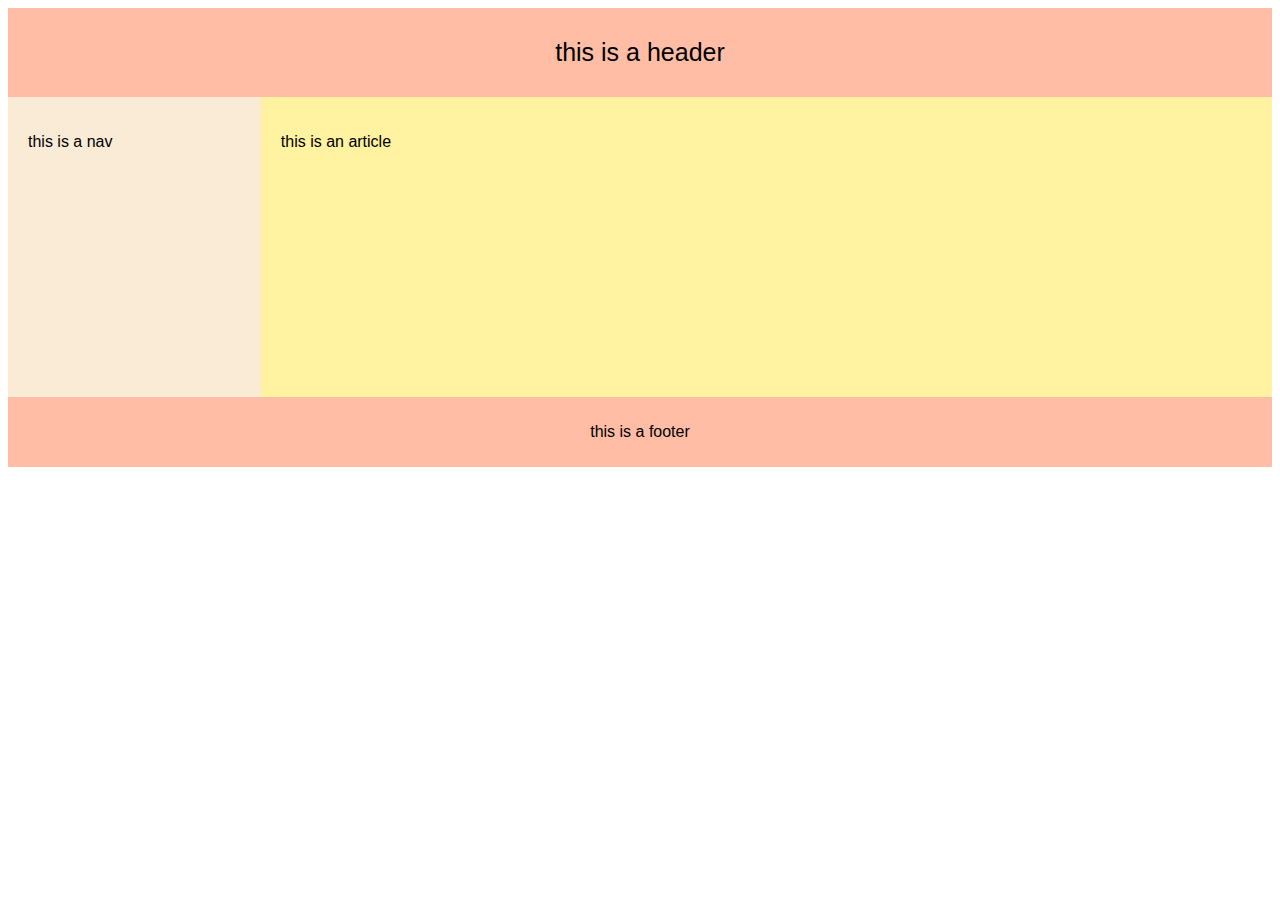
==== index.html @ 1bc440b1 "changed name to index" ====
<!DOCTYPE html>
<html lang="en">
    <head>
        <meta name="author" content="Sebastian Koski">
        <meta name="viewport" content="width=device-width, initial-scale=1">
        <meta charset="utf-8">
        <title>CrossPlatformSite</title>
        <style>
            * {
                box-sizing: border-box;
            }

            body {
                font-family: Verdana, Tahoma, sans-serif;
            }

            header {
                padding: 30px;
                color: black;
                background-color: rgb(255, 189, 165);
                font-size: 25px;
                text-align: center;
            }

            nav {
                padding: 20px;
                color: black;
                background: antiquewhite;
                float: left;
                width: 20%;
                height: 300px;
            }

            article {
                float: left;
                padding: 20px;
                width: 80%;
                background-color: rgb(255, 242, 160);
                height: 300px;
            }

            section::after {
                content: "";
                display: table;
                clear: both;
            }

            footer {
                background-color: rgb(255, 189, 165);
                padding: 10px;
                text-align: center;
                color: black;
            }

            @media (max-width: 600px){
                nav, article {
                    width: 100%;
                    height: auto;
                }
            }


        </style>
    </head>
    <body>
        <header>this is a header</header>
        <section>
            <nav><p>this is a nav</p></nav>
            <article><p>this is an article</p></article>
        </section>
        <footer><p>this is a footer</p></footer>
    </body>
</html>
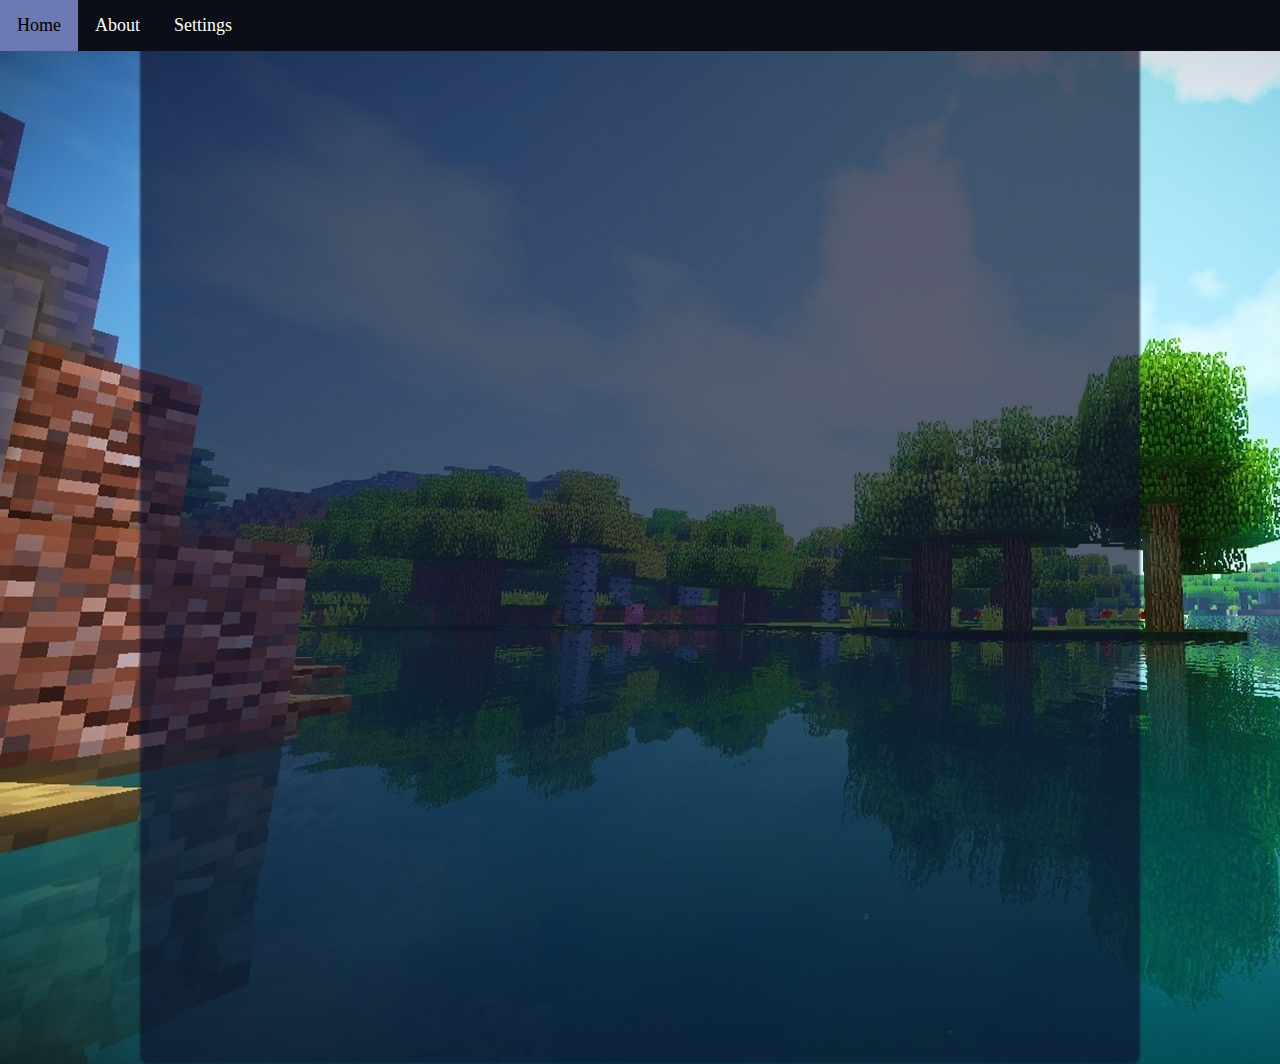
==== commit 22a1b196: "altered everything pretty much" ====
--- a/index.html
+++ b/index.html
@@ -1,73 +1,22 @@
 <!DOCTYPE html>
 <html lang="en">
     <head>
+        <link rel="stylesheet" href="stylecontroller.css"></link>
         <meta name="author" content="Sebastian Koski">
         <meta name="viewport" content="width=device-width, initial-scale=1">
         <meta charset="utf-8">
         <title>CrossPlatformSite</title>
-        <style>
-            * {
-                box-sizing: border-box;
-            }
-
-            body {
-                font-family: Verdana, Tahoma, sans-serif;
-            }
-
-            header {
-                padding: 30px;
-                color: black;
-                background-color: rgb(255, 189, 165);
-                font-size: 25px;
-                text-align: center;
-            }
-
-            nav {
-                padding: 20px;
-                color: black;
-                background: antiquewhite;
-                float: left;
-                width: 20%;
-                height: 300px;
-            }
-
-            article {
-                float: left;
-                padding: 20px;
-                width: 80%;
-                background-color: rgb(255, 242, 160);
-                height: 300px;
-            }
-
-            section::after {
-                content: "";
-                display: table;
-                clear: both;
-            }
-
-            footer {
-                background-color: rgb(255, 189, 165);
-                padding: 10px;
-                text-align: center;
-                color: black;
-            }
-
-            @media (max-width: 600px){
-                nav, article {
-                    width: 100%;
-                    height: auto;
-                }
-            }
-
-
-        </style>
     </head>
-    <body>
-        <header>this is a header</header>
-        <section>
-            <nav><p>this is a nav</p></nav>
-            <article><p>this is an article</p></article>
-        </section>
-        <footer><p>this is a footer</p></footer>
+    <body background="Pictures/MinecraftBK.jpg">
+        <div class="navbar">
+            <a href="#home">Home</a>
+            <a href="#about">About</a>
+            <a href="#settings">Settings</a>
+        </div>
+        <div class="main">
+            <div class="blurredscreen">
+                <h1></h1>
+            </div>
+        </div>
     </body>
 </html>--- a/stylecontroller.css
+++ b/stylecontroller.css
@@ -0,0 +1,73 @@
+* {
+    box-sizing: border-box;
+}
+
+li {
+    padding-bottom: 6px;
+    padding-top: 6px;
+}
+
+.navbar {
+    overflow: hidden;
+    background-color: rgb(11, 13, 23);
+    position: fixed;
+    top: 0;
+    right: 0;
+    left: 0;
+    width: 100%;
+    z-index: 1;
+}
+
+.navbar a {
+    float: left;
+    display: block;
+    color: white;
+    text-align: center;
+    padding: 15px 17px;
+    text-decoration: none;
+    font-size: 18px;
+    font-family:Georgia, 'Times New Roman', Times, serif;
+}
+
+.navbar a:hover {
+    background:rgb(108, 121, 179);
+    color: black;
+    
+}
+
+.main {
+    margin-top: 30px;
+    height: 1000px
+}
+
+body {
+    font-family: Verdana, Tahoma, sans-serif;
+}
+
+.blurredscreen {
+    padding: 500px;
+    background: rgba(15, 17, 45, 0.683);
+    filter: blur(1px);
+    margin-left: auto;
+    margin-right: auto;
+    border-radius: 8px;
+    width: 70%;
+    text-align: center;
+    display: block;
+    z-index: min;
+}
+
+.blurredscreen h1 {
+    text-align: left;
+    color: white;
+    filter: none;
+    border-radius: 0px;
+    font-size: 50px;
+}
+
+@media (max-width: 600px){
+    .navbar {
+        width: 80%;
+        height: auto;
+    }
+}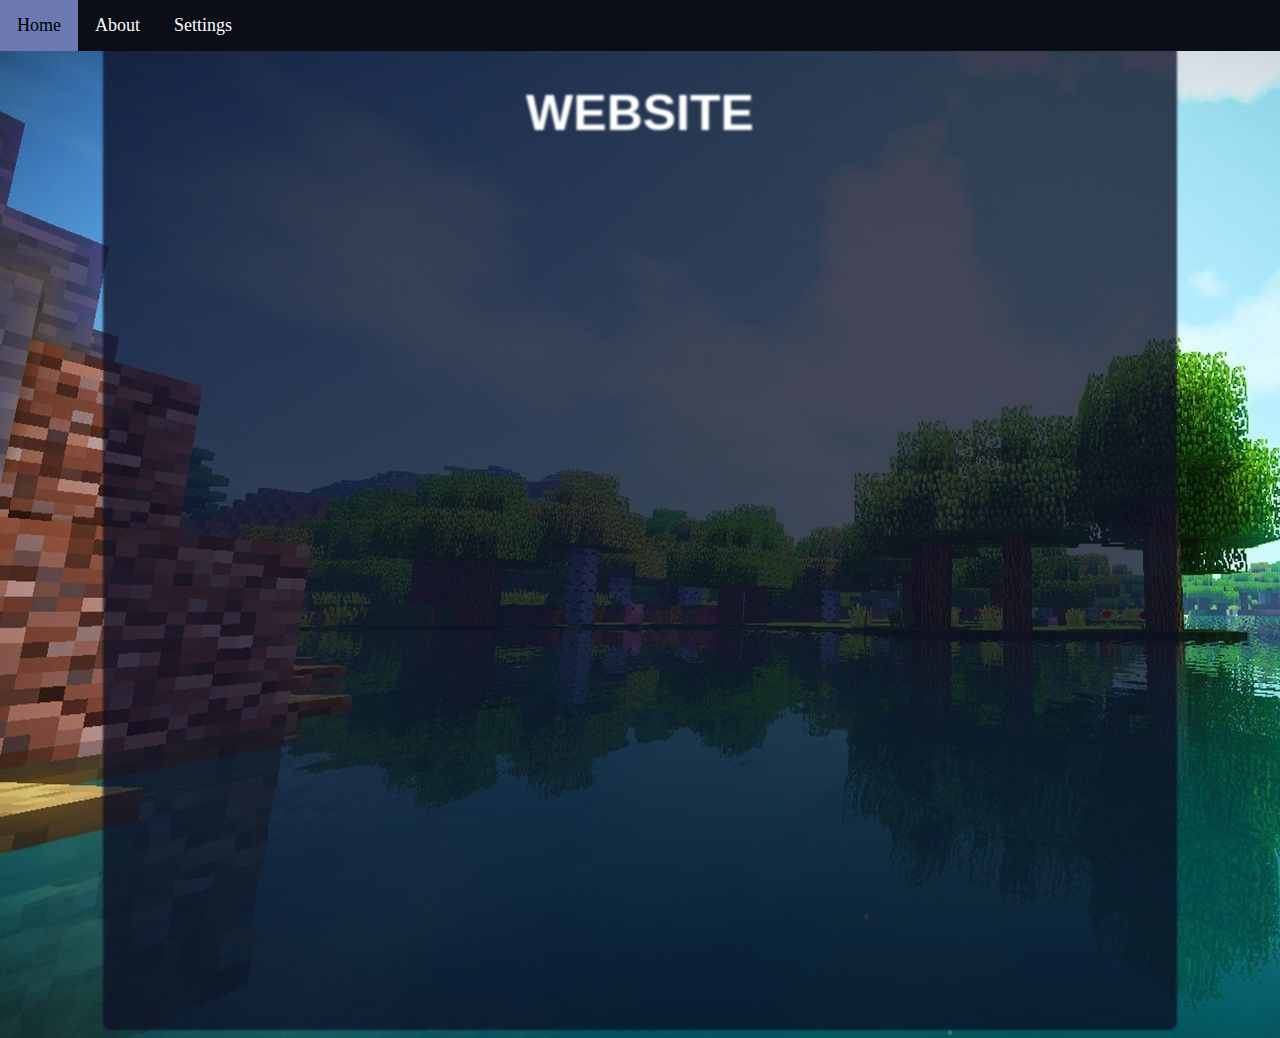
==== commit b895fae4: "changes +variables +other stuff" ====
--- a/index.html
+++ b/index.html
@@ -9,13 +9,13 @@
     </head>
     <body background="Pictures/MinecraftBK.jpg">
         <div class="navbar">
-            <a href="#home">Home</a>
+            <a href="index.html">Home</a>
             <a href="#about">About</a>
             <a href="#settings">Settings</a>
         </div>
         <div class="main">
             <div class="blurredscreen">
-                <h1></h1>
+                <h1 class="h1">WEBSITE</h1>
             </div>
         </div>
     </body>
--- a/stylecontroller.css
+++ b/stylecontroller.css
@@ -1,3 +1,13 @@
+:root {
+    --globalheight: 1000px;
+    --globalanimationspeed: FadeIn 0.5s;
+}
+
+@keyframes FadeIn {
+    0% {opacity: 0;}
+    100% {opacity: 1;}
+}
+
 * {
     box-sizing: border-box;
 }
@@ -26,18 +36,18 @@
     padding: 15px 17px;
     text-decoration: none;
     font-size: 18px;
-    font-family:Georgia, 'Times New Roman', Times, serif;
+    font-family:Georgia, 'Times New Roman', Times, serif; 
 }
 
 .navbar a:hover {
+    animation: var(--globalanimationspeed);
     background:rgb(108, 121, 179);
     color: black;
-    
 }
 
 .main {
     margin-top: 30px;
-    height: 1000px
+    height: var(--globalheight);
 }
 
 body {
@@ -45,29 +55,31 @@
 }
 
 .blurredscreen {
-    padding: 500px;
-    background: rgba(15, 17, 45, 0.683);
+    padding: 20px;
+    height: var(--globalheight);
+    background: rgba(13, 14, 36, 0.767);
     filter: blur(1px);
     margin-left: auto;
     margin-right: auto;
     border-radius: 8px;
-    width: 70%;
+    width: 85%;
     text-align: center;
     display: block;
     z-index: min;
 }
 
-.blurredscreen h1 {
-    text-align: left;
+h1 {
+    text-align: center;
     color: white;
     filter: none;
     border-radius: 0px;
     font-size: 50px;
+    z-index:1;
 }
 
-@media (max-width: 600px){
+@media screen and (max-width: 600px){
     .navbar {
-        width: 80%;
+        width: 100%;
         height: auto;
     }
 }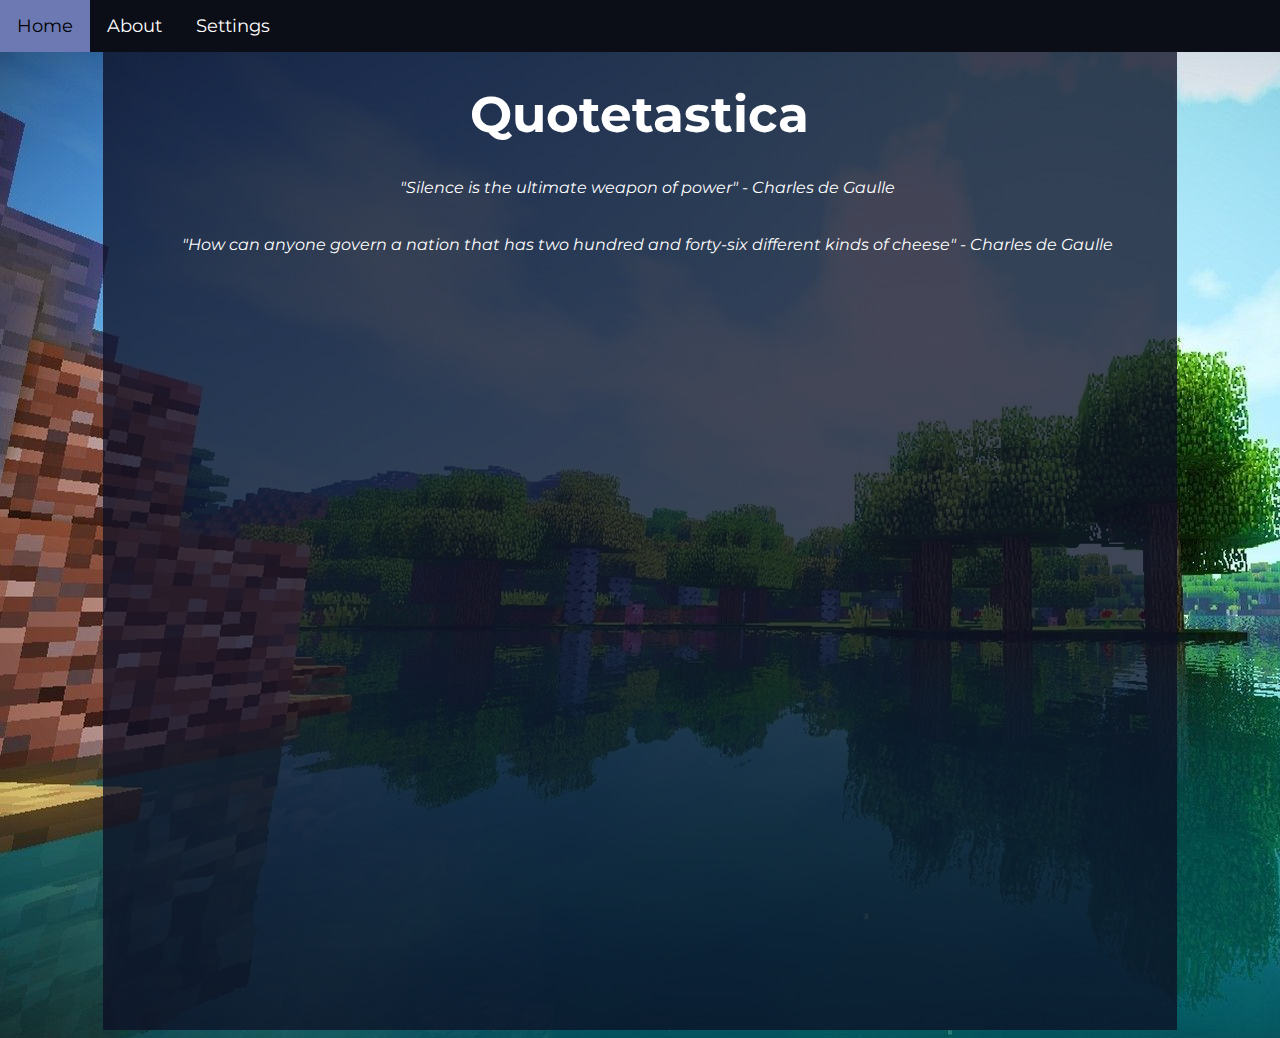
==== commit 43109b58: "Changes" ====
--- a/index.html
+++ b/index.html
@@ -1,10 +1,13 @@
 <!DOCTYPE html>
 <html lang="en">
     <head>
-        <link rel="stylesheet" href="stylecontroller.css"></link>
+        <link rel="stylesheet" href="styles.css"></link>
         <meta name="author" content="Sebastian Koski">
         <meta name="viewport" content="width=device-width, initial-scale=1">
         <meta charset="utf-8">
+        <link rel="preconnect" href="https://fonts.googleapis.com">
+        <link rel="preconnect" href="https://fonts.gstatic.com" crossorigin>
+        <link href="https://fonts.googleapis.com/css2?family=Montserrat:wght@600&display=swap" rel="stylesheet"> 
         <title>CrossPlatformSite</title>
     </head>
     <body background="Pictures/MinecraftBK.jpg">
@@ -15,7 +18,9 @@
         </div>
         <div class="main">
             <div class="blurredscreen">
-                <h1 class="h1">WEBSITE</h1>
+                <h1 class="h1">Quotetastica</h1>
+                <p class="p">"Silence is the ultimate weapon of power" - Charles de Gaulle <br><br><br>
+                "How can anyone govern a nation that has two hundred and forty-six different kinds of cheese" - Charles de Gaulle</p>
             </div>
         </div>
     </body>
--- a/styles.css
+++ b/styles.css
@@ -0,0 +1,90 @@
+:root {
+    --globalheight: 1000px;
+    --globalanimationspeed: FadeIn 0.5s;
+}
+
+@keyframes FadeIn {
+    0% {opacity: 0;}
+    100% {opacity: 1;}
+}
+
+* {
+    box-sizing: border-box;
+}
+
+.navbar {
+    overflow: hidden;
+    background-color: rgb(11, 13, 23);
+    position: fixed;
+    top: 0;
+    right: 0;
+    left: 0;
+    width: 100%;
+    z-index: 1;
+}
+
+.navbar a {
+    float: left;
+    display: block;
+    color: white;
+    text-align: center;
+    padding: 15px 17px;
+    text-decoration: none;
+    font-size: 18px;
+    font-family: 'Montserrat', sans-serif;
+    ;
+}
+
+.navbar a:hover {
+    animation: var(--globalanimationspeed);
+    background:rgb(108, 121, 179);
+    color: black;
+}
+
+.main {
+    margin-top: 30px;
+    height: var(--globalheight);
+}
+
+body {
+    font-family: 'Montserrat', sans-serif;
+}
+
+.blurredscreen {
+    padding-top: 20px;
+    background: rgba(13, 14, 36, 0.767);
+    filter: none;
+    margin-left: auto;
+    margin-right: auto;
+    bottom: 0;
+    width: 85%;
+    display: block;
+    z-index: 0;
+    height: 100%;
+    position: center, fixed;
+}
+
+.blurredscreen h1 {
+    text-align: center;
+    color: white;
+    filter: none;
+    font-size: 50px;
+    z-index: 1;
+}
+
+.blurredscreen p {
+    text-align: center;
+    padding-left: 16px;
+    color: white;
+    filter: none;
+    font-size: 16px;
+    z-index: 1;
+    font-style: italic;
+}
+
+@media screen and (max-width: 600px){
+    .navbar {
+        width: 100%;
+        height: auto;
+    }
+}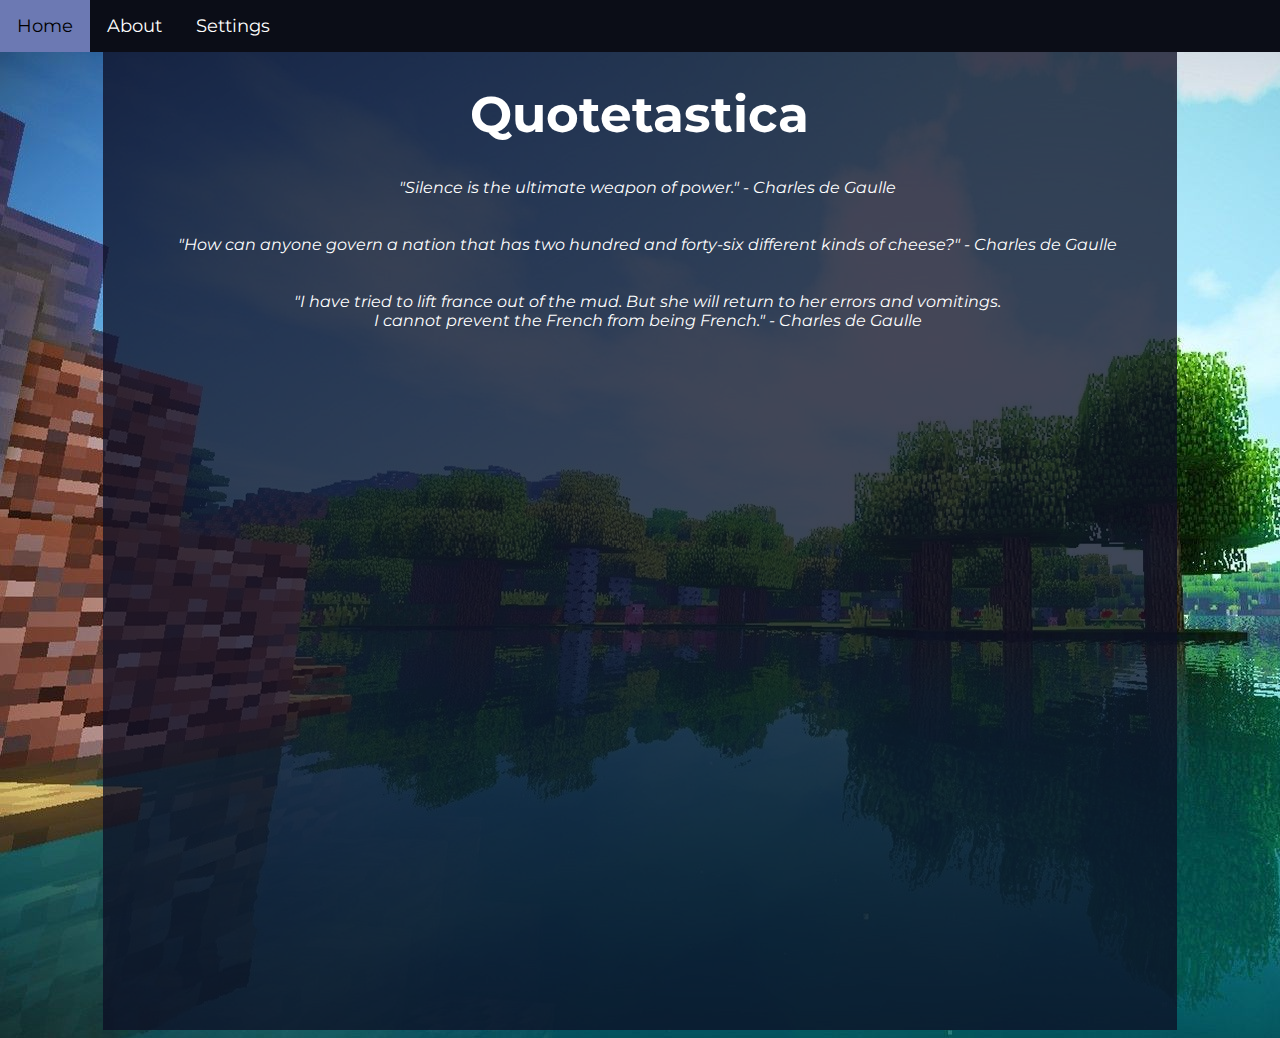
==== commit a52c39e5: "good changes + mobile gui improvement + added quote" ====
--- a/index.html
+++ b/index.html
@@ -8,7 +8,7 @@
         <link rel="preconnect" href="https://fonts.googleapis.com">
         <link rel="preconnect" href="https://fonts.gstatic.com" crossorigin>
         <link href="https://fonts.googleapis.com/css2?family=Montserrat:wght@600&display=swap" rel="stylesheet"> 
-        <title>CrossPlatformSite</title>
+        <title>Quotetastica</title>
     </head>
     <body background="Pictures/MinecraftBK.jpg">
         <div class="navbar">
@@ -19,8 +19,9 @@
         <div class="main">
             <div class="blurredscreen">
                 <h1 class="h1">Quotetastica</h1>
-                <p class="p">"Silence is the ultimate weapon of power" - Charles de Gaulle <br><br><br>
-                "How can anyone govern a nation that has two hundred and forty-six different kinds of cheese" - Charles de Gaulle</p>
+                <p class="p">"Silence is the ultimate weapon of power." - Charles de Gaulle <br><br><br>
+                "How can anyone govern a nation that has two hundred and forty-six different kinds of cheese?" - Charles de Gaulle <br><br><br>
+                "I have tried to lift france out of the mud. But she will return to her errors and vomitings. <br>I cannot prevent the French from being French." - Charles de Gaulle</p>
             </div>
         </div>
     </body>
--- a/styles.css
+++ b/styles.css
@@ -87,4 +87,9 @@
         width: 100%;
         height: auto;
     }
+
+    .blurredscreen {
+        width: 85%;
+        height: auto;
+    }
 }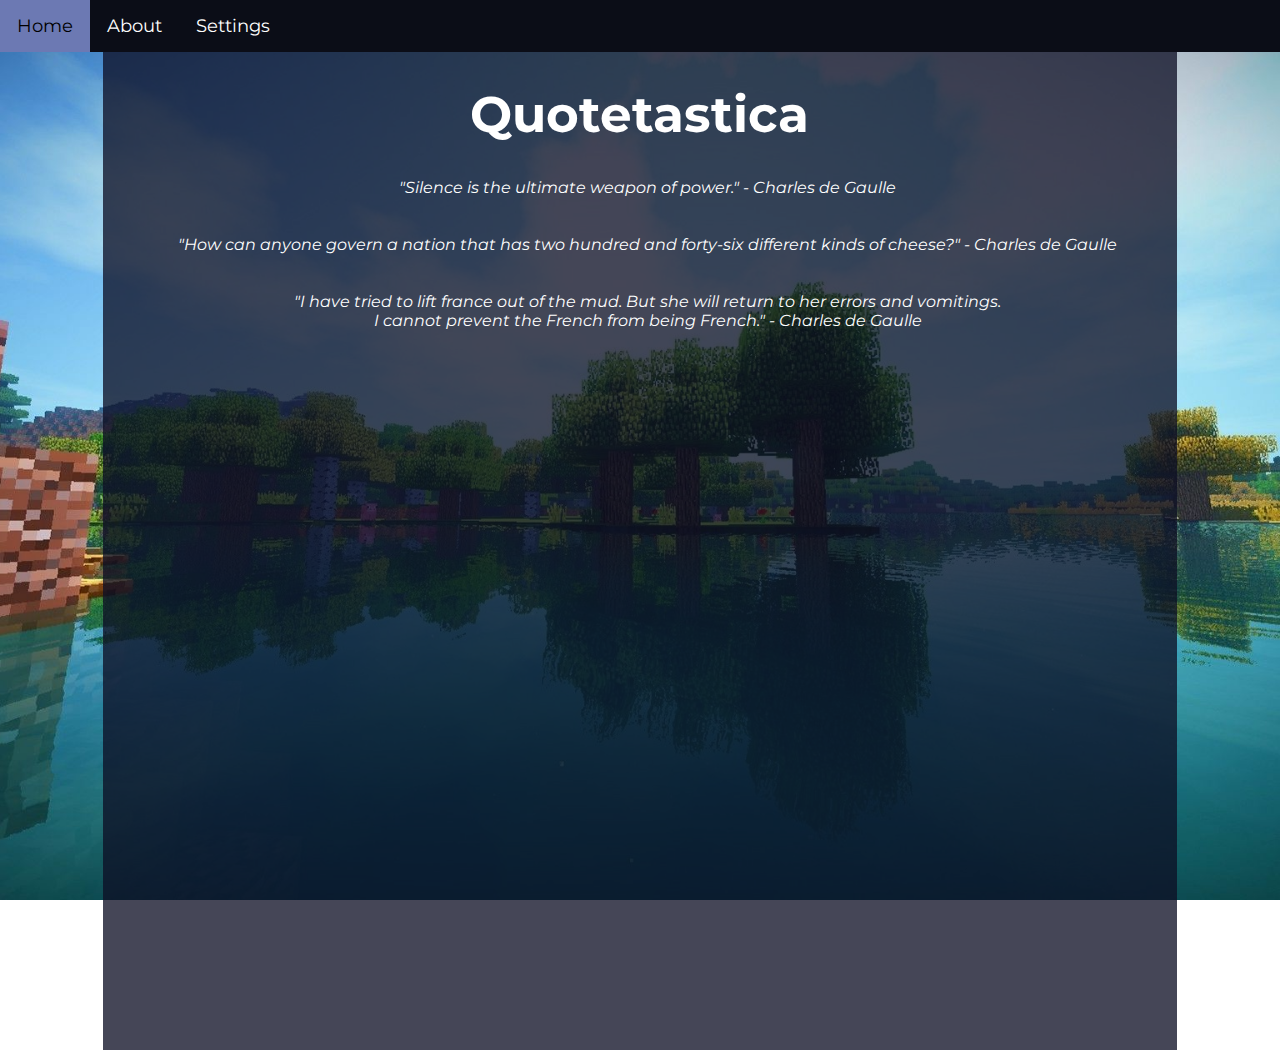
==== commit c32243b9: "added several important things" ====
--- a/index.html
+++ b/index.html
@@ -10,11 +10,11 @@
         <link href="https://fonts.googleapis.com/css2?family=Montserrat:wght@600&display=swap" rel="stylesheet"> 
         <title>Quotetastica</title>
     </head>
-    <body background="Pictures/MinecraftBK.jpg">
+    <body class="homebody">
         <div class="navbar">
             <a href="index.html">Home</a>
-            <a href="#about">About</a>
-            <a href="#settings">Settings</a>
+            <a href="about.html">About</a>
+            <a href="settings.html">Settings</a>
         </div>
         <div class="main">
             <div class="blurredscreen">
--- a/styles.css
+++ b/styles.css
@@ -8,10 +8,6 @@
     100% {opacity: 1;}
 }
 
-* {
-    box-sizing: border-box;
-}
-
 .navbar {
     overflow: hidden;
     background-color: rgb(11, 13, 23);
@@ -19,7 +15,6 @@
     top: 0;
     right: 0;
     left: 0;
-    width: 100%;
     z-index: 1;
 }
 
@@ -32,7 +27,6 @@
     text-decoration: none;
     font-size: 18px;
     font-family: 'Montserrat', sans-serif;
-    ;
 }
 
 .navbar a:hover {
@@ -50,36 +44,57 @@
     font-family: 'Montserrat', sans-serif;
 }
 
+.settingsbody {
+    background-image: url('./Pictures/MinecraftEndBK.jpg');
+    background-position: center;
+    background-attachment: fixed;
+    background-repeat: no-repeat;
+    background-size: cover;
+}
+
+.aboutbody {
+    background-image: url('./Pictures/MinecraftNetherBK.jpg');
+    background-position: center;
+    background-attachment: fixed;
+    background-repeat: no-repeat;
+    background-size: cover;
+}
+
+.homebody {
+    background-image: url('./Pictures/MinecraftBK.jpg');
+    background-position: center;
+    background-attachment: fixed;
+    background-repeat: no-repeat;
+    background-size: cover;
+}
+
 .blurredscreen {
     padding-top: 20px;
     background: rgba(13, 14, 36, 0.767);
-    filter: none;
+    display: block;
     margin-left: auto;
     margin-right: auto;
     bottom: 0;
+    height: 100%;
     width: 85%;
-    display: block;
+    position: center, fixed;
     z-index: 0;
-    height: 100%;
-    position: center, fixed;
 }
 
 .blurredscreen h1 {
     text-align: center;
     color: white;
-    filter: none;
     font-size: 50px;
     z-index: 1;
 }
 
 .blurredscreen p {
+    padding-left: 16px;
     text-align: center;
-    padding-left: 16px;
     color: white;
-    filter: none;
     font-size: 16px;
+    font-style: italic;
     z-index: 1;
-    font-style: italic;
 }
 
 @media screen and (max-width: 600px){
@@ -87,9 +102,4 @@
         width: 100%;
         height: auto;
     }
-
-    .blurredscreen {
-        width: 85%;
-        height: auto;
-    }
 }